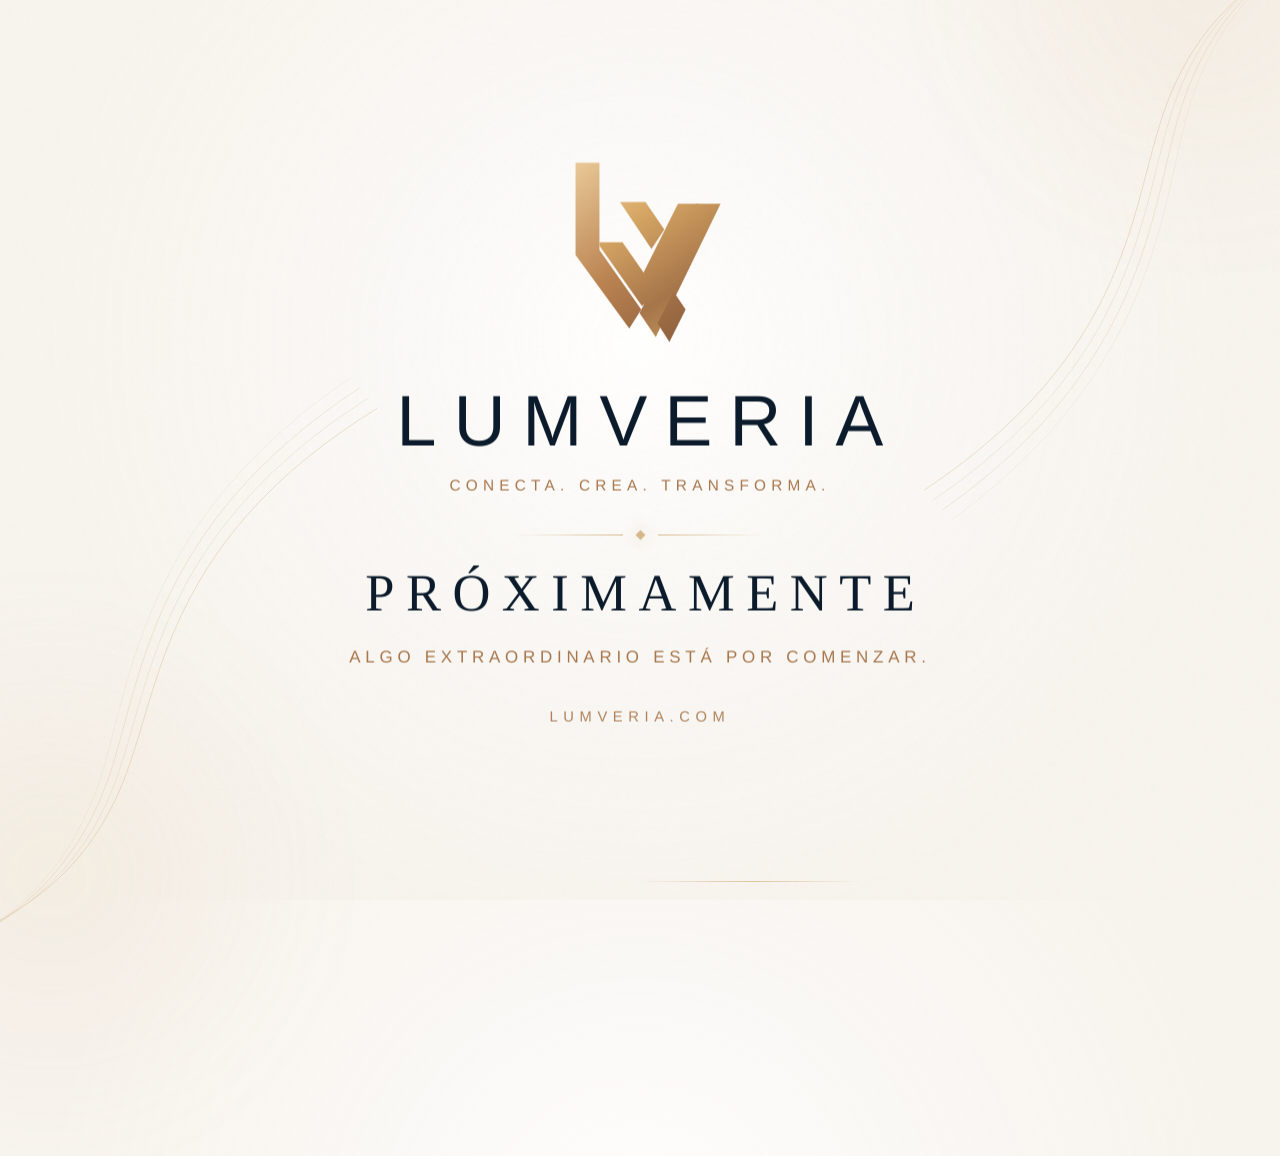
==== index.html @ c9b3650a "Publicar sitio de Lumveria con favicon" ====
<!DOCTYPE html>
<html lang="es">
<head>
  <meta charset="UTF-8" />
  <meta name="viewport" content="width=device-width, initial-scale=1, viewport-fit=cover" />
  <meta name="theme-color" content="#F7F3ED" />
  <meta name="description" content="Lumveria — Próximamente. Algo extraordinario está por comenzar." />
  <meta property="og:title" content="Lumveria — Próximamente" />
  <meta property="og:description" content="Algo extraordinario está por comenzar." />
  <meta property="og:type" content="website" />
  <title>Lumveria — Próximamente</title>

  <!-- Favicons de Lumveria -->
  <link rel="icon" href="/favicon.ico" sizes="any" />
  <link rel="icon" href="/favicon.svg" type="image/svg+xml" />
  <link rel="icon" href="/favicon.png" type="image/png" sizes="512x512" />
  <link rel="apple-touch-icon" href="/apple-touch-icon.png" sizes="180x180" />
  <link rel="manifest" href="/site.webmanifest" />

  <style>
    :root {
      --ivory: #f7f3ed;
      --ivory-2: #fbf9f6;
      --champagne: #d6b78c;
      --gold: #c79e5e;
      --bronze: #a6754a;
      --navy: #0b1b2b;
      --navy-soft: #1f2c3d;
      --line: rgba(166, 117, 74, 0.26);
      --shadow: rgba(11, 27, 43, 0.12);
    }

    * {
      box-sizing: border-box;
    }

    html,
    body {
      width: 100%;
      min-height: 100%;
      margin: 0;
    }

    body {
      min-height: 100svh;
      overflow: hidden;
      color: var(--navy);
      background:
        radial-gradient(circle at 50% 38%, rgba(255,255,255,0.95) 0%, rgba(251,249,246,0.88) 28%, rgba(247,243,237,0.96) 70%),
        linear-gradient(145deg, var(--ivory-2), var(--ivory));
      font-family: Inter, ui-sans-serif, -apple-system, BlinkMacSystemFont, "Segoe UI", sans-serif;
      -webkit-font-smoothing: antialiased;
      text-rendering: geometricPrecision;
    }

    .page {
      position: relative;
      min-height: 100svh;
      display: grid;
      place-items: center;
      padding:
        max(28px, env(safe-area-inset-top))
        max(24px, env(safe-area-inset-right))
        max(28px, env(safe-area-inset-bottom))
        max(24px, env(safe-area-inset-left));
      isolation: isolate;
    }

    .grain {
      position: absolute;
      inset: 0;
      pointer-events: none;
      opacity: 0.12;
      mix-blend-mode: multiply;
      background-image:
        url("data:image/svg+xml,%3Csvg viewBox='0 0 180 180' xmlns='http://www.w3.org/2000/svg'%3E%3Cfilter id='n'%3E%3CfeTurbulence type='fractalNoise' baseFrequency='.95' numOctaves='2' stitchTiles='stitch'/%3E%3C/filter%3E%3Crect width='100%25' height='100%25' filter='url(%23n)' opacity='.12'/%3E%3C/svg%3E");
      z-index: -1;
    }

    .ambient {
      position: absolute;
      width: 44vw;
      max-width: 620px;
      aspect-ratio: 1;
      border-radius: 50%;
      filter: blur(65px);
      opacity: 0.18;
      pointer-events: none;
      z-index: -2;
      animation: drift 12s ease-in-out infinite alternate;
    }

    .ambient.one {
      left: -18vw;
      bottom: -20vw;
      background: radial-gradient(circle, rgba(214,183,140,0.72), transparent 66%);
    }

    .ambient.two {
      top: -24vw;
      right: -16vw;
      background: radial-gradient(circle, rgba(199,158,94,0.46), transparent 70%);
      animation-delay: -5s;
    }

    .curve {
      position: absolute;
      width: min(34vw, 520px);
      height: min(70vh, 760px);
      pointer-events: none;
      opacity: 0.58;
    }

    .curve svg {
      width: 100%;
      height: 100%;
      display: block;
    }

    .curve.left {
      left: -4vw;
      bottom: -7vh;
      transform: rotate(2deg);
    }

    .curve.right {
      right: -5vw;
      top: -8vh;
      transform: rotate(180deg);
    }

    main {
      width: min(880px, 92vw);
      display: flex;
      flex-direction: column;
      align-items: center;
      text-align: center;
      transform: translateY(-1.5vh);
    }

    .brand-mark {
      position: relative;
      width: clamp(142px, 16vw, 220px);
      filter: drop-shadow(0 18px 22px var(--shadow));
      animation: reveal 1.1s cubic-bezier(.2,.8,.2,1) both,
                 breathe 5.6s ease-in-out 1.2s infinite;
    }

    .brand-mark svg {
      display: block;
      width: 100%;
      height: auto;
      overflow: visible;
    }

    .glint {
      position: absolute;
      top: 24%;
      right: 11%;
      width: 18px;
      height: 18px;
      opacity: 0;
      transform: scale(.3) rotate(0deg);
      animation: sparkle 5.8s ease-in-out 1.8s infinite;
    }

    .glint::before,
    .glint::after {
      content: "";
      position: absolute;
      inset: 50%;
      background: linear-gradient(90deg, transparent, rgba(255,255,255,.98), transparent);
      border-radius: 999px;
      transform: translate(-50%,-50%);
      box-shadow: 0 0 18px rgba(255,255,255,.8);
    }

    .glint::before {
      width: 26px;
      height: 2px;
    }

    .glint::after {
      width: 2px;
      height: 26px;
    }

    .wordmark {
      margin-top: clamp(18px, 2.4vw, 28px);
      font-size: clamp(2.2rem, 5.6vw, 5rem);
      font-weight: 400;
      letter-spacing: .24em;
      line-height: .95;
      margin-left: .24em;
      color: var(--navy);
      animation: reveal 1s .18s cubic-bezier(.2,.8,.2,1) both;
    }

    .tagline {
      margin-top: clamp(14px, 2vw, 22px);
      font-size: clamp(.72rem, 1.2vw, 1rem);
      letter-spacing: .34em;
      text-transform: uppercase;
      color: var(--bronze);
      animation: reveal .9s .34s cubic-bezier(.2,.8,.2,1) both;
    }

    .divider {
      margin: clamp(26px, 4vh, 44px) 0 clamp(22px, 3.2vh, 34px);
      width: min(250px, 52vw);
      display: grid;
      grid-template-columns: 1fr auto 1fr;
      align-items: center;
      gap: 14px;
      animation: reveal .9s .5s cubic-bezier(.2,.8,.2,1) both;
    }

    .divider span {
      height: 1px;
      background: linear-gradient(90deg, transparent, var(--champagne));
    }

    .divider span:last-child {
      background: linear-gradient(90deg, var(--champagne), transparent);
    }

    .divider i {
      width: 7px;
      height: 7px;
      background: var(--champagne);
      transform: rotate(45deg);
      box-shadow: 0 0 16px rgba(214,183,140,.72);
    }

    .coming {
      margin: 0;
      font-family: "Playfair Display", Georgia, "Times New Roman", serif;
      font-size: clamp(1.7rem, 4.1vw, 3.55rem);
      font-weight: 500;
      letter-spacing: .22em;
      line-height: 1;
      margin-left: .22em;
      text-transform: uppercase;
      color: var(--navy);
      animation: reveal .95s .62s cubic-bezier(.2,.8,.2,1) both;
    }

    .message {
      margin: clamp(16px, 2.5vh, 26px) 0 0;
      font-size: clamp(.78rem, 1.4vw, 1.06rem);
      font-weight: 500;
      letter-spacing: .28em;
      line-height: 1.75;
      text-transform: uppercase;
      color: var(--bronze);
      animation: reveal .95s .78s cubic-bezier(.2,.8,.2,1) both;
    }

    .domain {
      margin-top: clamp(28px, 4.2vh, 48px);
      font-size: clamp(.7rem, 1.15vw, .92rem);
      letter-spacing: .38em;
      text-transform: uppercase;
      color: rgba(166,117,74,.9);
      animation: reveal .95s .94s cubic-bezier(.2,.8,.2,1) both;
    }

    .bottom-line {
      position: absolute;
      left: 50%;
      bottom: max(18px, env(safe-area-inset-bottom));
      width: min(220px, 42vw);
      height: 1px;
      transform: translateX(-50%);
      background: linear-gradient(90deg, transparent, rgba(199,158,94,.56), transparent);
      animation: reveal 1s 1.1s both;
    }

    @keyframes reveal {
      from {
        opacity: 0;
        transform: translateY(18px);
        filter: blur(7px);
      }
      to {
        opacity: 1;
        transform: translateY(0);
        filter: blur(0);
      }
    }

    @keyframes breathe {
      0%,100% { transform: translateY(0) scale(1); }
      50% { transform: translateY(-4px) scale(1.012); }
    }

    @keyframes sparkle {
      0%, 68%, 100% { opacity: 0; transform: scale(.3) rotate(0deg); }
      74% { opacity: 1; transform: scale(1.2) rotate(45deg); }
      82% { opacity: 0; transform: scale(.5) rotate(90deg); }
    }

    @keyframes drift {
      from { transform: translate3d(0,0,0) scale(1); }
      to { transform: translate3d(3vw,-2vh,0) scale(1.08); }
    }

    @media (max-width: 640px) {
      .page {
        padding-inline: 22px;
      }

      main {
        width: min(100%, 560px);
        transform: translateY(-2vh);
      }

      .wordmark {
        letter-spacing: .18em;
        margin-left: .18em;
      }

      .tagline {
        max-width: 100%;
        letter-spacing: .22em;
        line-height: 1.6;
      }

      .coming {
        letter-spacing: .16em;
        margin-left: .16em;
      }

      .message {
        max-width: 92%;
        letter-spacing: .18em;
      }

      .curve {
        width: 58vw;
        opacity: .43;
      }

      .curve.left {
        left: -18vw;
        bottom: -11vh;
      }

      .curve.right {
        right: -19vw;
        top: -11vh;
      }
    }

    @media (max-height: 650px) and (orientation: landscape) {
      .brand-mark {
        width: 112px;
      }

      .wordmark {
        margin-top: 12px;
        font-size: clamp(2rem, 5vw, 3.8rem);
      }

      .tagline {
        margin-top: 10px;
      }

      .divider {
        margin: 16px 0 14px;
      }

      .domain {
        margin-top: 20px;
      }
    }

    @media (prefers-reduced-motion: reduce) {
      *,
      *::before,
      *::after {
        animation-duration: .01ms !important;
        animation-iteration-count: 1 !important;
        scroll-behavior: auto !important;
      }
    }
  </style>
</head>

<body>
  <div class="page">
    <div class="grain" aria-hidden="true"></div>
    <div class="ambient one" aria-hidden="true"></div>
    <div class="ambient two" aria-hidden="true"></div>

    <div class="curve left" aria-hidden="true">
      <svg viewBox="0 0 420 760" fill="none" xmlns="http://www.w3.org/2000/svg">
        <path d="M-40 745C76 698 138 625 169 526C206 409 214 242 454 82" stroke="#C79E5E" stroke-opacity=".58"/>
        <path d="M-56 758C64 707 128 632 158 530C194 411 201 236 443 70" stroke="#D6B78C" stroke-opacity=".50"/>
        <path d="M-72 770C52 715 116 638 147 534C182 414 188 231 432 58" stroke="#C79E5E" stroke-opacity=".40"/>
        <path d="M-88 782C40 723 105 645 136 539C170 417 175 226 421 46" stroke="#D6B78C" stroke-opacity=".30"/>
      </svg>
    </div>

    <div class="curve right" aria-hidden="true">
      <svg viewBox="0 0 420 760" fill="none" xmlns="http://www.w3.org/2000/svg">
        <path d="M-40 745C76 698 138 625 169 526C206 409 214 242 454 82" stroke="#C79E5E" stroke-opacity=".58"/>
        <path d="M-56 758C64 707 128 632 158 530C194 411 201 236 443 70" stroke="#D6B78C" stroke-opacity=".50"/>
        <path d="M-72 770C52 715 116 638 147 534C182 414 188 231 432 58" stroke="#C79E5E" stroke-opacity=".40"/>
        <path d="M-88 782C40 723 105 645 136 539C170 417 175 226 421 46" stroke="#D6B78C" stroke-opacity=".30"/>
      </svg>
    </div>

    <main>
      <div class="brand-mark" aria-label="Logotipo de Lumveria">
        <svg viewBox="0 0 240 248" role="img" xmlns="http://www.w3.org/2000/svg">
          <defs>
            <linearGradient id="goldMain" x1="55" y1="18" x2="196" y2="228" gradientUnits="userSpaceOnUse">
              <stop stop-color="#F1D5AA"/>
              <stop offset=".34" stop-color="#D6A664"/>
              <stop offset=".72" stop-color="#A6754A"/>
              <stop offset="1" stop-color="#C79E5E"/>
            </linearGradient>
            <linearGradient id="goldEdge" x1="31" y1="22" x2="176" y2="222" gradientUnits="userSpaceOnUse">
              <stop stop-color="#EBCB9A"/>
              <stop offset=".56" stop-color="#B98250"/>
              <stop offset="1" stop-color="#8E603E"/>
            </linearGradient>
          </defs>

          <!-- Geometric LV monogram -->
          <path d="M44 18H72V120L121 190L107 212L44 126V18Z" fill="url(#goldEdge)"/>
          <path d="M72 111H99L136 164L122 186L72 115V111Z" fill="url(#goldMain)"/>
          <path d="M96 64H126L148 96L133 119L96 64Z" fill="url(#goldMain)"/>
          <path d="M185 66H214L138 222L119 194L185 66Z" fill="url(#goldMain)"/>
          <path d="M164 66H188L127 189L113 168L164 66Z" fill="url(#goldMain)"/>
          <path d="M140 206L154 228L173 190L159 169L140 206Z" fill="url(#goldEdge)"/>
        </svg>
        <span class="glint" aria-hidden="true"></span>
      </div>

      <div class="wordmark">LUMVERIA</div>
      <div class="tagline">Conecta. Crea. Transforma.</div>

      <div class="divider" aria-hidden="true">
        <span></span><i></i><span></span>
      </div>

      <h1 class="coming">Próximamente</h1>
      <p class="message">Algo extraordinario está por comenzar.</p>
      <div class="domain">lumveria.com</div>
    </main>

    <div class="bottom-line" aria-hidden="true"></div>
  </div>
</body>
</html>
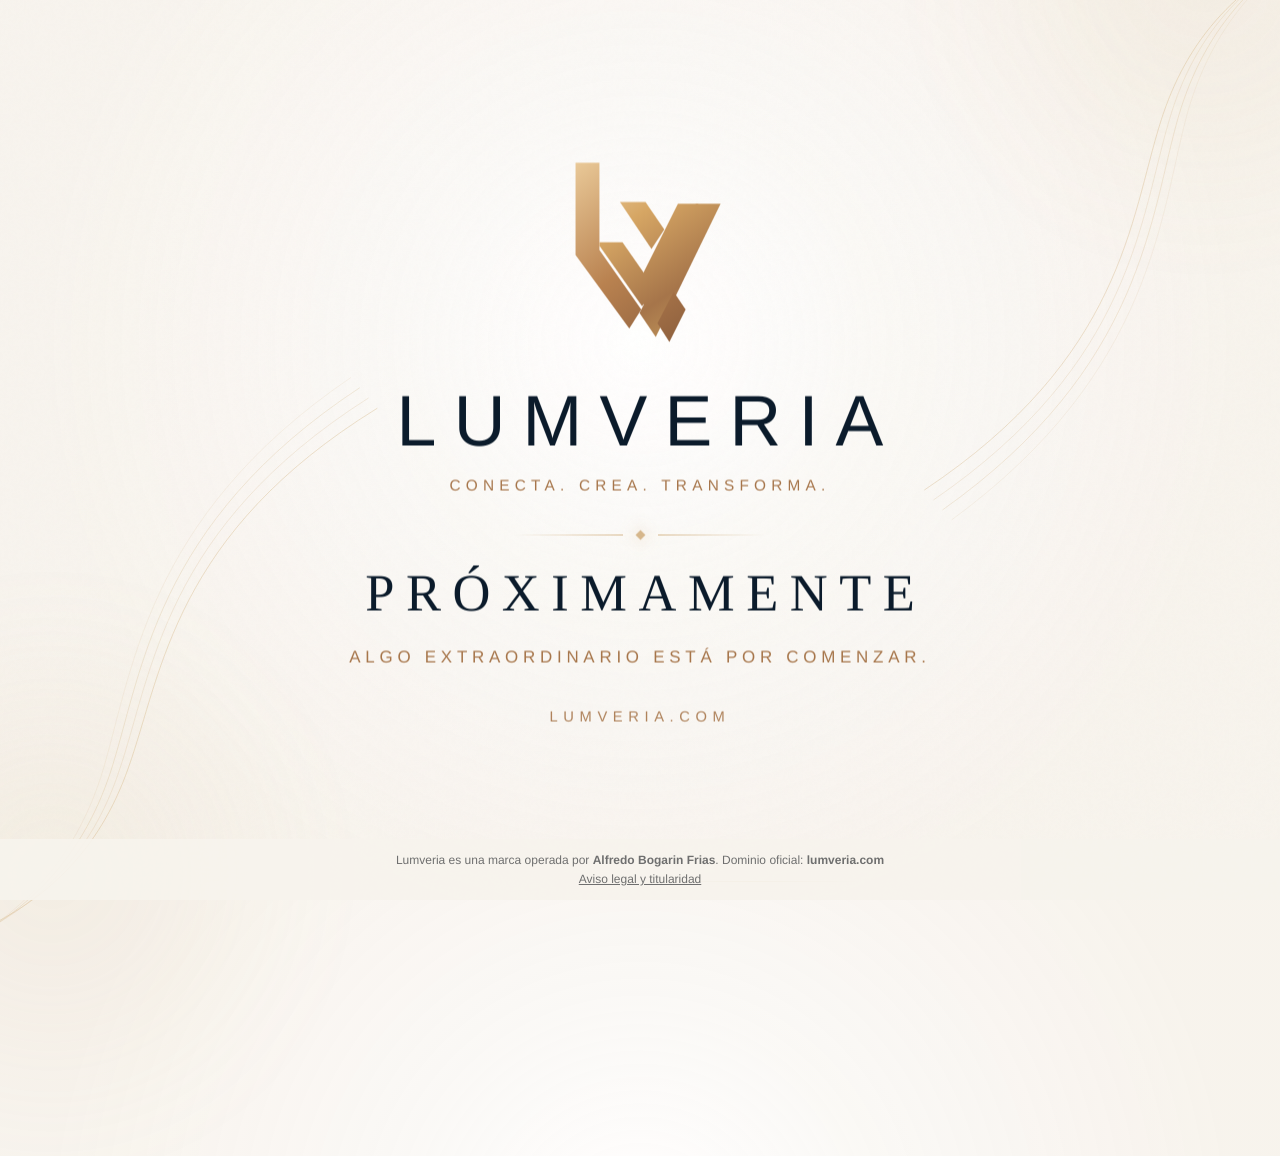
==== commit 908dccd0: "Add organization schema and footer to index.html Added structured data for organization and a footer" ====
--- a/index.html
+++ b/index.html
@@ -385,6 +385,15 @@
       }
     }
   </style>
+  <script type="application/ld+json">
+{
+  "@context": "https://schema.org",
+  "@type": "Organization",
+  "name": "Lumveria",
+  "legalName": "Alfredo Bogarin Frias",
+  "url": "https://lumveria.com/"
+}
+</script>
 </head>
 
 <body>
@@ -453,5 +462,32 @@
 
     <div class="bottom-line" aria-hidden="true"></div>
   </div>
+  <footer style="
+  position: fixed;
+  bottom: 0;
+  left: 0;
+  width: 100%;
+  padding: 14px 20px;
+  text-align: center;
+  font-family: Arial, sans-serif;
+  font-size: 12px;
+  color: #6f6f6f;
+  background: rgba(247,243,237,0.92);
+  box-sizing: border-box;
+  z-index: 50;
+">
+  <div>
+    Lumveria es una marca operada por
+    <strong>Alfredo Bogarin Frias</strong>.
+    Dominio oficial: <strong>lumveria.com</strong>
+  </div>
+
+  <div style="margin-top:5px;">
+    <a href="/aviso-legal.html"
+       style="color:#6f6f6f; text-decoration:underline;">
+      Aviso legal y titularidad
+    </a>
+  </div>
+</footer>
 </body>
 </html>
